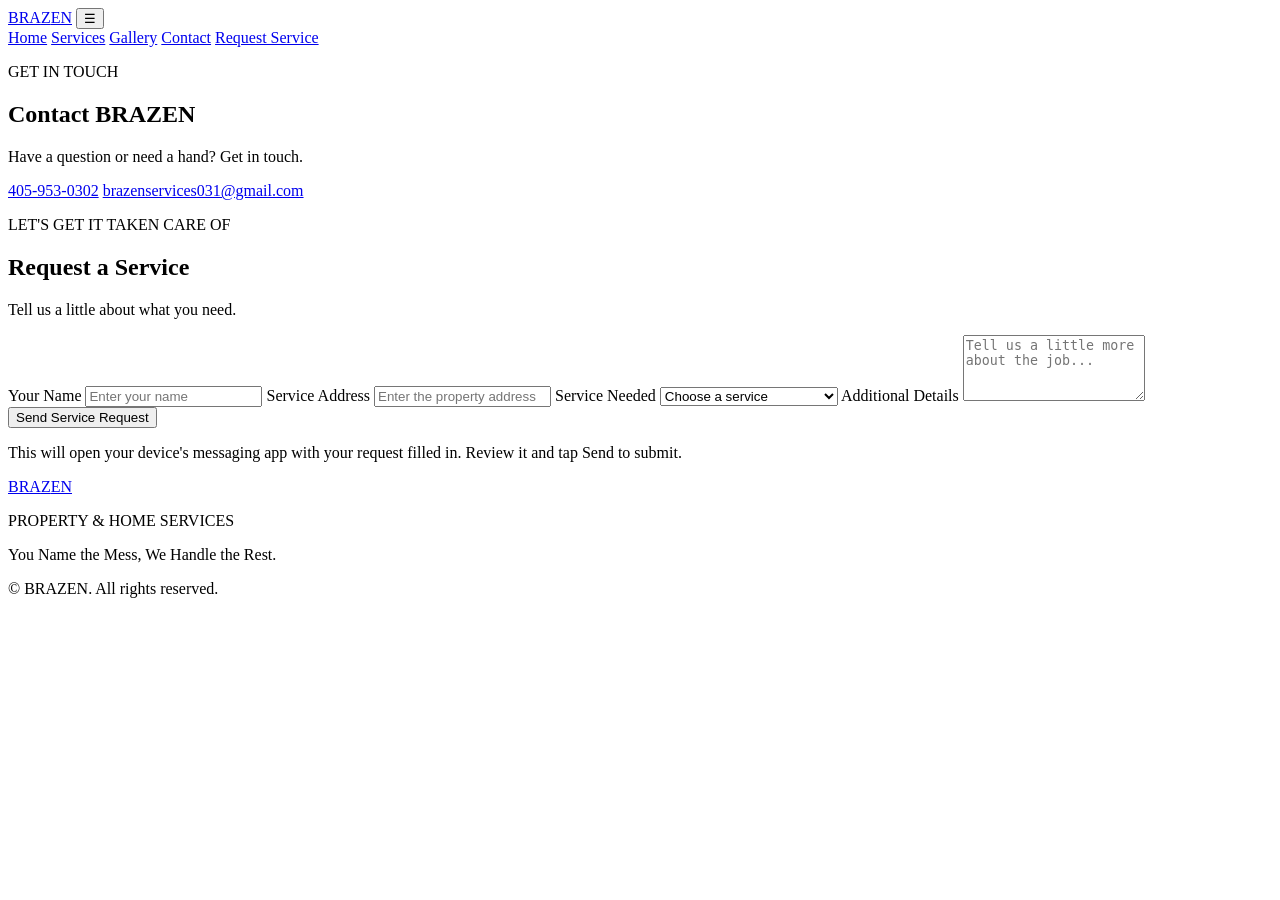
==== contact.html @ e841eecb "Create contact.html" ====
<!DOCTYPE html>
<html lang="en">
<head>
  <meta charset="UTF-8">
  <meta name="viewport" content="width=device-width, initial-scale=1.0">
  <meta name="description" content="Contact BRAZEN Property & Home Services or request a service.">
  <title>Contact | BRAZEN</title>
  <link rel="stylesheet" href="style.css">
  <script src="script.js" defer></script>
</head>
<body>
  <header class="site-header">
    <a class="wordmark" href="index.html" aria-label="BRAZEN home">BRA<span>Z</span>EN</a>
    <button class="menu-toggle" aria-label="Open navigation" aria-expanded="false">☰</button>
    <nav class="main-nav" aria-label="Main navigation">
      <a href="index.html">Home</a>
      <a href="services.html">Services</a>
      <a href="gallery.html">Gallery</a>
      <a class="active" href="contact.html">Contact</a>
      <a class="nav-cta" href="#request">Request Service</a>
    </nav>
  </header>

  <main class="page-main contact-main">
    <section class="page-intro">
      <p class="eyebrow">GET IN TOUCH</p>
      <h1>Contact BRAZEN</h1>
      <span class="section-rule"></span>
      <p>Have a question or need a hand? Get in touch.</p>
    </section>

    <section class="contact-details">
      <a href="tel:4059530302">405-953-0302</a>
      <a href="mailto:brazenservices031@gmail.com">brazenservices031@gmail.com</a>
    </section>

    <section class="request-section" id="request">
      <div class="request-heading">
        <p class="eyebrow">LET'S GET IT TAKEN CARE OF</p>
        <h2>Request a Service</h2>
        <p>Tell us a little about what you need.</p>
      </div>

      <form class="request-form" id="service-form">
        <label for="customer-name">Your Name</label>
        <input id="customer-name" name="name" type="text" placeholder="Enter your name" required>

        <label for="customer-address">Service Address</label>
        <input id="customer-address" name="address" type="text" placeholder="Enter the property address" required>

        <label for="service-needed">Service Needed</label>
        <select id="service-needed" name="service" required>
          <option value="">Choose a service</option>
          <optgroup label="Summer Services">
            <option>Lawn Care</option>
            <option>Pressure Washing</option>
          </optgroup>
          <optgroup label="All Year Round">
            <option>Leaf Cleanup</option>
            <option>Flower Bed Weeding</option>
            <option>Car Washing</option>
            <option>Dumpster Washing</option>
            <option>House-Number Refresh</option>
            <option>Pet Waste Cleanup</option>
            <option>Window Washing</option>
            <option>Other</option>
          </optgroup>
        </select>

        <label for="job-details">Additional Details</label>
        <textarea id="job-details" name="details" rows="4" placeholder="Tell us a little more about the job..."></textarea>

        <button class="button button-gold form-submit" type="submit">Send Service Request</button>
        <p class="form-note">This will open your device's messaging app with your request filled in. Review it and tap Send to submit.</p>
      </form>
    </section>
  </main>

  <footer class="site-footer">
    <a class="wordmark footer-mark" href="index.html">BRA<span>Z</span>EN</a>
    <p>PROPERTY &amp; HOME SERVICES</p>
    <p class="footer-slogan">You Name the Mess, We Handle the Rest.</p>
    <p>© <span data-year></span> BRAZEN. All rights reserved.</p>
  </footer>
</body>
</html>
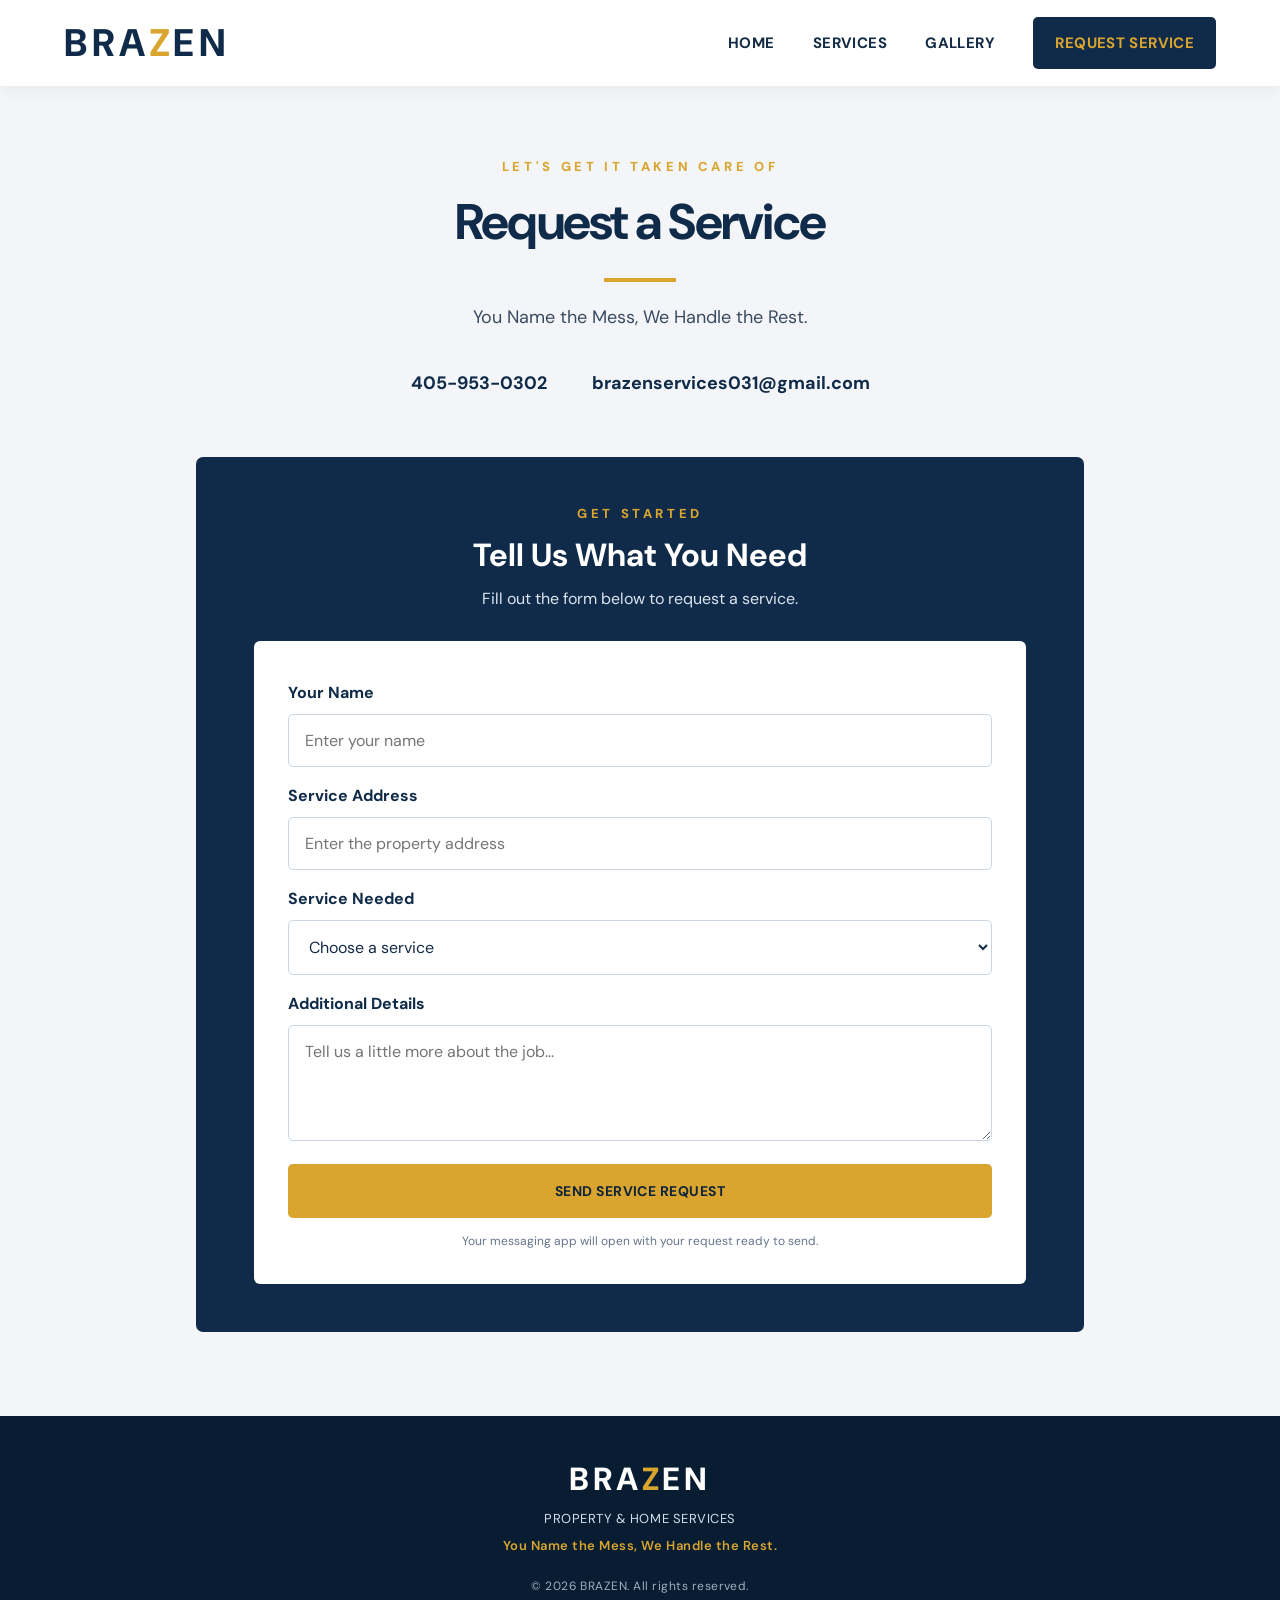
==== commit 21d46d03: "Update contact.html" ====
--- a/contact.html
+++ b/contact.html
@@ -3,84 +3,118 @@
 <head>
   <meta charset="UTF-8">
   <meta name="viewport" content="width=device-width, initial-scale=1.0">
-  <meta name="description" content="Contact BRAZEN Property & Home Services or request a service.">
-  <title>Contact | BRAZEN</title>
+  <title>Request Service | BRAZEN</title>
   <link rel="stylesheet" href="style.css">
   <script src="script.js" defer></script>
 </head>
 <body>
-  <header class="site-header">
-    <a class="wordmark" href="index.html" aria-label="BRAZEN home">BRA<span>Z</span>EN</a>
-    <button class="menu-toggle" aria-label="Open navigation" aria-expanded="false">☰</button>
-    <nav class="main-nav" aria-label="Main navigation">
-      <a href="index.html">Home</a>
-      <a href="services.html">Services</a>
-      <a href="gallery.html">Gallery</a>
-      <a class="active" href="contact.html">Contact</a>
-      <a class="nav-cta" href="#request">Request Service</a>
-    </nav>
-  </header>
 
-  <main class="page-main contact-main">
-    <section class="page-intro">
-      <p class="eyebrow">GET IN TOUCH</p>
-      <h1>Contact BRAZEN</h1>
-      <span class="section-rule"></span>
-      <p>Have a question or need a hand? Get in touch.</p>
-    </section>
+<header class="site-header">
+  <a class="wordmark" href="index.html">BRA<span>Z</span>EN</a>
 
-    <section class="contact-details">
-      <a href="tel:4059530302">405-953-0302</a>
-      <a href="mailto:brazenservices031@gmail.com">brazenservices031@gmail.com</a>
-    </section>
+  <button class="menu-toggle" aria-label="Open navigation" aria-expanded="false">☰</button>
 
-    <section class="request-section" id="request">
-      <div class="request-heading">
-        <p class="eyebrow">LET'S GET IT TAKEN CARE OF</p>
-        <h2>Request a Service</h2>
-        <p>Tell us a little about what you need.</p>
-      </div>
+  <nav class="main-nav">
+    <a href="index.html">Home</a>
+    <a href="services.html">Services</a>
+    <a href="gallery.html">Gallery</a>
+    <a class="nav-cta active" href="contact.html">Request Service</a>
+  </nav>
+</header>
 
-      <form class="request-form" id="service-form">
-        <label for="customer-name">Your Name</label>
-        <input id="customer-name" name="name" type="text" placeholder="Enter your name" required>
+<main class="page-main contact-main">
 
-        <label for="customer-address">Service Address</label>
-        <input id="customer-address" name="address" type="text" placeholder="Enter the property address" required>
+  <section class="page-intro">
+    <p class="eyebrow">LET'S GET IT TAKEN CARE OF</p>
+    <h1>Request a Service</h1>
+    <span class="section-rule"></span>
+    <p>You Name the Mess, We Handle the Rest.</p>
+  </section>
 
-        <label for="service-needed">Service Needed</label>
-        <select id="service-needed" name="service" required>
-          <option value="">Choose a service</option>
-          <optgroup label="Summer Services">
-            <option>Lawn Care</option>
-            <option>Pressure Washing</option>
-          </optgroup>
-          <optgroup label="All Year Round">
-            <option>Leaf Cleanup</option>
-            <option>Flower Bed Weeding</option>
-            <option>Car Washing</option>
-            <option>Dumpster Washing</option>
-            <option>House-Number Refresh</option>
-            <option>Pet Waste Cleanup</option>
-            <option>Window Washing</option>
-            <option>Other</option>
-          </optgroup>
-        </select>
+  <section class="contact-details">
+    <a href="tel:4059530302">405-953-0302</a>
+    <a href="mailto:brazenservices031@gmail.com">
+      brazenservices031@gmail.com
+    </a>
+  </section>
 
-        <label for="job-details">Additional Details</label>
-        <textarea id="job-details" name="details" rows="4" placeholder="Tell us a little more about the job..."></textarea>
+  <section class="request-section" id="request">
 
-        <button class="button button-gold form-submit" type="submit">Send Service Request</button>
-        <p class="form-note">This will open your device's messaging app with your request filled in. Review it and tap Send to submit.</p>
-      </form>
-    </section>
-  </main>
+    <div class="request-heading">
+      <p class="eyebrow">GET STARTED</p>
+      <h2>Tell Us What You Need</h2>
+      <p>Fill out the form below to request a service.</p>
+    </div>
 
-  <footer class="site-footer">
-    <a class="wordmark footer-mark" href="index.html">BRA<span>Z</span>EN</a>
-    <p>PROPERTY &amp; HOME SERVICES</p>
-    <p class="footer-slogan">You Name the Mess, We Handle the Rest.</p>
-    <p>© <span data-year></span> BRAZEN. All rights reserved.</p>
-  </footer>
+    <form class="request-form" id="service-form">
+
+      <label for="customer-name">Your Name</label>
+      <input
+        id="customer-name"
+        name="name"
+        type="text"
+        placeholder="Enter your name"
+        required
+      >
+
+      <label for="customer-address">Service Address</label>
+      <input
+        id="customer-address"
+        name="address"
+        type="text"
+        placeholder="Enter the property address"
+        required
+      >
+
+      <label for="service-needed">Service Needed</label>
+      <select id="service-needed" name="service" required>
+        <option value="">Choose a service</option>
+
+        <optgroup label="Summer Services">
+          <option>Lawn Care</option>
+          <option>Pressure Washing</option>
+        </optgroup>
+
+        <optgroup label="All Year Round">
+          <option>Leaf Cleanup</option>
+          <option>Flower Bed Weeding</option>
+          <option>Car Washing</option>
+          <option>Dumpster Washing</option>
+          <option>House-Number Refresh</option>
+          <option>Pet Waste Cleanup</option>
+          <option>Window Washing</option>
+          <option>Other</option>
+        </optgroup>
+      </select>
+
+      <label for="job-details">Additional Details</label>
+      <textarea
+        id="job-details"
+        name="details"
+        rows="4"
+        placeholder="Tell us a little more about the job..."
+      ></textarea>
+
+      <button class="button button-gold form-submit" type="submit">
+        Send Service Request
+      </button>
+
+      <p class="form-note">
+        Your messaging app will open with your request ready to send.
+      </p>
+
+    </form>
+
+  </section>
+
+</main>
+
+<footer class="site-footer">
+  <a class="wordmark footer-mark" href="index.html">BRA<span>Z</span>EN</a>
+  <p>PROPERTY &amp; HOME SERVICES</p>
+  <p class="footer-slogan">You Name the Mess, We Handle the Rest.</p>
+  <p>© <span data-year></span> BRAZEN. All rights reserved.</p>
+</footer>
+
 </body>
 </html>
--- a/style.css
+++ b/style.css
@@ -0,0 +1,717 @@
+@import url('https://fonts.googleapis.com/css2?family=DM+Sans:wght@400;500;600;700;800&display=swap');
+
+:root {
+  --navy: #102b49;
+  --deep: #081d32;
+  --gold: #d9a52e;
+  --ink: #142b45;
+  --muted: #64748b;
+  --paper: #f3f5f8;
+  --white: #fff;
+  --line: #dce2e9;
+  --shadow: 0 14px 38px rgba(9,29,50,.08);
+}
+
+* {
+  box-sizing: border-box;
+}
+
+html {
+  scroll-behavior: smooth;
+}
+
+body {
+  margin: 0;
+  background: var(--paper);
+  color: var(--ink);
+  font-family: 'DM Sans', Arial, sans-serif;
+  -webkit-font-smoothing: antialiased;
+}
+
+a {
+  color: inherit;
+  text-decoration: none;
+}
+
+.site-header {
+  height: 86px;
+  padding: 0 clamp(22px,5vw,72px);
+  display: flex;
+  align-items: center;
+  justify-content: space-between;
+  gap: 30px;
+  background: var(--white);
+  position: relative;
+  z-index: 5;
+  box-shadow: 0 3px 16px rgba(8,29,50,.06);
+}
+
+.wordmark {
+  font-size: clamp(27px,3vw,39px);
+  font-weight: 800;
+  letter-spacing: .12em;
+  color: var(--navy);
+  white-space: nowrap;
+}
+
+.wordmark span {
+  color: var(--gold);
+}
+
+.main-nav {
+  display: flex;
+  align-items: center;
+  gap: clamp(18px,3vw,42px);
+  font-size: 15px;
+  font-weight: 700;
+  text-transform: uppercase;
+  letter-spacing: .025em;
+}
+
+.main-nav > a:not(.nav-cta) {
+  padding: 12px 0;
+  transition: color .2s;
+}
+
+.main-nav > a:not(.nav-cta):hover,
+.main-nav > a.active {
+  color: var(--gold);
+}
+
+.nav-cta {
+  padding: 16px 22px;
+  background: var(--navy);
+  color: white;
+  border-radius: 5px;
+  transition: background .2s;
+}
+
+.nav-cta:hover {
+  background: var(--deep);
+}
+
+.menu-toggle {
+  display: none;
+  border: 0;
+  background: none;
+  color: var(--navy);
+  font-size: 28px;
+  cursor: pointer;
+}
+
+/* HOME PAGE */
+
+.home-page {
+  height: 100vh;
+  min-height: 620px;
+  overflow: hidden;
+  background: var(--deep);
+}
+
+.home-hero {
+  height: calc(100vh - 86px);
+  min-height: 534px;
+  position: relative;
+  overflow: hidden;
+  display: flex;
+  align-items: center;
+  padding: clamp(35px,8vw,120px);
+  background: linear-gradient(135deg,#102b49 0%,#0b223a 65%,#081d32 100%);
+  color: white;
+}
+
+.hero-content {
+  position: relative;
+  z-index: 2;
+  max-width: 900px;
+}
+
+.eyebrow {
+  margin: 0 0 22px;
+  color: var(--gold);
+  font-size: 13px;
+  font-weight: 800;
+  letter-spacing: .28em;
+  text-transform: uppercase;
+}
+
+.hero-content h1 {
+  margin: 0;
+  font-size: clamp(43px,6.4vw,82px);
+  line-height: 1.06;
+  letter-spacing: -.045em;
+  font-weight: 800;
+}
+
+.hero-content h1 span {
+  color: var(--gold);
+}
+
+.hero-copy {
+  margin: 26px 0 34px;
+  color: #dce5ef;
+  font-size: clamp(17px,2vw,21px);
+  line-height: 1.6;
+}
+
+.hero-actions {
+  display: flex;
+  flex-wrap: wrap;
+  gap: 16px;
+}
+
+.button {
+  min-height: 54px;
+  padding: 0 27px;
+  display: inline-flex;
+  align-items: center;
+  justify-content: center;
+  border: 2px solid transparent;
+  border-radius: 5px;
+  font: 700 14px 'DM Sans',Arial,sans-serif;
+  text-transform: uppercase;
+  letter-spacing: .035em;
+  cursor: pointer;
+  transition: transform .2s,background .2s;
+}
+
+.button:hover {
+  transform: translateY(-2px);
+}
+
+.button-gold {
+  background: var(--gold);
+  color: #10243a;
+}
+
+.button-gold:hover {
+  background: #e5b541;
+}
+
+.button-outline {
+  border-color: #fff;
+  color: white;
+  background: transparent;
+}
+
+.button-outline:hover {
+  background: rgba(255,255,255,.1);
+}
+
+/* ABSTRACT GOLD HERO DESIGN */
+
+.hero-decoration {
+  position: absolute;
+  inset: 0;
+  pointer-events: none;
+  overflow: hidden;
+}
+
+.hero-decoration:before {
+  content: "";
+  position: absolute;
+  width: min(54vw,690px);
+  height: min(54vw,690px);
+  right: -10vw;
+  top: -20%;
+  border: 1px solid rgba(217,165,46,.3);
+  transform: rotate(45deg);
+}
+
+.hero-decoration:after {
+  content: "";
+  position: absolute;
+  width: min(37vw,470px);
+  height: min(37vw,470px);
+  right: 2vw;
+  top: 12%;
+  border: 1px solid rgba(255,255,255,.12);
+  transform: rotate(45deg);
+}
+
+.hero-decoration span {
+  position: absolute;
+  display: block;
+  background: var(--gold);
+  opacity: .9;
+}
+
+.hero-decoration span:nth-child(1) {
+  width: 8px;
+  height: 190px;
+  right: 18%;
+  top: 10%;
+  transform: rotate(45deg);
+}
+
+.hero-decoration span:nth-child(2) {
+  width: 8px;
+  height: 100px;
+  right: 11%;
+  bottom: 15%;
+  transform: rotate(45deg);
+  opacity: .35;
+}
+
+.hero-decoration span:nth-child(3) {
+  width: 90px;
+  height: 8px;
+  right: 27%;
+  bottom: 24%;
+  opacity: .65;
+}
+
+.hero-bottom {
+  position: absolute;
+  left: clamp(35px,8vw,120px);
+  bottom: 34px;
+  display: flex;
+  align-items: center;
+  gap: 14px;
+  color: #aebdcd;
+  font-size: 10px;
+  font-weight: 700;
+  letter-spacing: .2em;
+}
+
+.gold-line {
+  display: inline-block;
+  width: 42px;
+  height: 3px;
+  background: var(--gold);
+}
+
+/* OTHER PAGES */
+
+.page-main {
+  max-width: 1240px;
+  margin: 0 auto;
+  padding: 72px clamp(22px,5vw,56px) 84px;
+}
+
+.page-intro {
+  text-align: center;
+  margin: 0 auto 52px;
+}
+
+.page-intro .eyebrow {
+  margin-bottom: 14px;
+}
+
+.page-intro h1 {
+  font-size: clamp(36px,4vw,50px);
+  letter-spacing: -.035em;
+  margin: 0;
+  color: var(--navy);
+}
+
+.page-intro > p:last-child {
+  font-size: 18px;
+  color: #394b60;
+  margin: 20px 0 0;
+}
+
+.section-rule {
+  display: block;
+  width: 72px;
+  height: 4px;
+  background: var(--gold);
+  margin: 23px auto;
+}
+
+/* SERVICES */
+
+.service-grid {
+  display: grid;
+  grid-template-columns: 1fr 1fr;
+  gap: 28px;
+}
+
+.service-panel {
+  background: white;
+  padding: 36px 40px;
+  border-top: 5px solid var(--gold);
+  box-shadow: var(--shadow);
+}
+
+.panel-kicker {
+  font-size: 11px;
+  font-weight: 800;
+  letter-spacing: .2em;
+  color: var(--gold);
+  margin: 0 0 12px;
+}
+
+.service-panel h2 {
+  font-size: 29px;
+  margin: 0 0 24px;
+  color: var(--navy);
+}
+
+.service-list {
+  list-style: none;
+  padding: 0;
+  margin: 0;
+}
+
+.service-list li {
+  padding: 14px 0;
+  border-bottom: 1px solid #e8edf2;
+  font-size: 17px;
+  position: relative;
+  padding-left: 22px;
+}
+
+.service-list li:before {
+  content: "";
+  position: absolute;
+  left: 0;
+  top: 23px;
+  width: 8px;
+  height: 8px;
+  background: var(--gold);
+  transform: rotate(45deg);
+}
+
+.service-list small {
+  display: block;
+  color: var(--muted);
+  font-size: 13px;
+  margin-top: 6px;
+}
+
+.service-note {
+  font-size: 13px;
+  color: var(--muted);
+  font-style: italic;
+  margin: 22px 0 0;
+}
+
+.page-callout {
+  margin-top: 34px;
+  padding: 28px 34px;
+  background: var(--navy);
+  color: white;
+  display: flex;
+  align-items: center;
+  justify-content: space-between;
+  gap: 25px;
+}
+
+.page-callout .eyebrow {
+  margin-bottom: 8px;
+}
+
+.page-callout h2 {
+  margin: 0;
+  font-size: 22px;
+}
+
+/* GALLERY */
+
+.gallery-grid {
+  display: grid;
+  grid-template-columns: repeat(3,1fr);
+  gap: 22px;
+}
+
+.gallery-placeholder {
+  aspect-ratio: 1.25;
+  background: linear-gradient(145deg,#e8edf2,#dce3eb);
+  border: 1px solid #d4dde6;
+  display: flex;
+  align-items: center;
+  justify-content: center;
+  color: #687b90;
+  font-size: 13px;
+  font-weight: 700;
+  letter-spacing: .14em;
+}
+
+.gallery-hint {
+  text-align: center;
+  color: var(--muted);
+  font-size: 13px;
+  margin: 25px 0 0;
+}
+
+/* CONTACT */
+
+.contact-main {
+  max-width: 1000px;
+}
+
+.contact-details {
+  display: flex;
+  justify-content: center;
+  gap: 45px;
+  flex-wrap: wrap;
+  margin: -10px 0 62px;
+  font-weight: 700;
+  font-size: 18px;
+  color: var(--navy);
+}
+
+.contact-details a:hover {
+  color: #b98516;
+}
+
+.request-section {
+  scroll-margin-top: 25px;
+  background: var(--navy);
+  padding: 48px clamp(20px,5vw,58px);
+  border-radius: 7px;
+}
+
+.request-heading {
+  text-align: center;
+  color: white;
+  margin-bottom: 32px;
+}
+
+.request-heading .eyebrow {
+  margin-bottom: 12px;
+}
+
+.request-heading h2 {
+  font-size: 32px;
+  margin: 0;
+}
+
+.request-heading > p:last-child {
+  color: #dce5ef;
+  margin: 12px 0 0;
+}
+
+.request-form {
+  background: white;
+  padding: 34px;
+  border-radius: 6px;
+  display: grid;
+  gap: 11px;
+}
+
+.request-form label {
+  font-weight: 700;
+  color: var(--navy);
+  margin-top: 7px;
+}
+
+.request-form input,
+.request-form select,
+.request-form textarea {
+  width: 100%;
+  padding: 15px 16px;
+  border: 1px solid #cbd5e1;
+  border-radius: 5px;
+  font: 16px 'DM Sans',Arial,sans-serif;
+  color: var(--ink);
+  background: white;
+}
+
+.request-form textarea {
+  resize: vertical;
+}
+
+.request-form input:focus,
+.request-form select:focus,
+.request-form textarea:focus {
+  outline: 2px solid rgba(217,165,46,.45);
+  border-color: var(--gold);
+}
+
+.form-submit {
+  width: 100%;
+  margin-top: 12px;
+}
+
+.form-note {
+  font-size: 12px;
+  color: var(--muted);
+  text-align: center;
+  margin: 3px 0 0;
+  line-height: 1.5;
+}
+
+/* FOOTER */
+
+.site-footer {
+  background: var(--deep);
+  color: #d5dfeb;
+  text-align: center;
+  padding: 42px 20px 32px;
+}
+
+.footer-mark {
+  color: white;
+  font-size: 32px;
+}
+
+.site-footer p {
+  margin: 10px 0;
+  font-size: 13px;
+  letter-spacing: .04em;
+}
+
+.site-footer .footer-slogan {
+  color: var(--gold);
+  font-weight: 600;
+}
+
+.site-footer p:last-child {
+  margin-top: 24px;
+  color: #9eafc1;
+  font-size: 12px;
+}
+
+/* MOBILE */
+
+@media(max-width:850px) {
+  .site-header {
+    height: 74px;
+    padding: 0 22px;
+  }
+
+  .menu-toggle {
+    display: block;
+  }
+
+  .main-nav {
+    display: none;
+    position: absolute;
+    top: 74px;
+    left: 0;
+    right: 0;
+    background: white;
+    padding: 18px 22px 24px;
+    box-shadow: 0 12px 18px rgba(8,29,50,.1);
+    align-items: stretch;
+    gap: 5px;
+    flex-direction: column;
+  }
+
+  .main-nav.open {
+    display: flex;
+  }
+
+  .main-nav > a:not(.nav-cta) {
+    padding: 13px 0;
+  }
+
+  .nav-cta {
+    text-align: center;
+    margin-top: 8px;
+  }
+
+  .home-page {
+    height: auto;
+    min-height: 100vh;
+    overflow: auto;
+  }
+
+  .home-hero {
+    height: calc(100vh - 74px);
+    min-height: 580px;
+    padding: 50px 28px 90px;
+  }
+
+  .hero-content h1 {
+    font-size: clamp(42px,9vw,66px);
+  }
+
+  .hero-decoration:before {
+    right: -38%;
+    top: 2%;
+  }
+
+  .hero-decoration:after {
+    right: -20%;
+    top: 25%;
+  }
+
+  .hero-decoration span:nth-child(1) {
+    right: 12%;
+    top: 18%;
+  }
+
+  .hero-bottom {
+    left: 28px;
+    bottom: 25px;
+  }
+
+  .page-main {
+    padding-top: 55px;
+  }
+
+  .service-grid {
+    grid-template-columns: 1fr;
+  }
+
+  .gallery-grid {
+    grid-template-columns: repeat(2,1fr);
+  }
+
+  .page-callout {
+    align-items: flex-start;
+    flex-direction: column;
+  }
+
+  .contact-details {
+    gap: 18px;
+    flex-direction: column;
+    align-items: center;
+  }
+}
+
+@media(max-width:480px) {
+  .hero-content h1 {
+    font-size: 42px;
+  }
+
+  .hero-copy {
+    font-size: 16px;
+  }
+
+  .hero-actions {
+    flex-direction: column;
+    align-items: stretch;
+    max-width: 290px;
+  }
+
+  .button {
+    width: 100%;
+  }
+
+  .eyebrow {
+    font-size: 11px;
+  }
+
+  .page-main {
+    padding-left: 17px;
+    padding-right: 17px;
+  }
+
+  .service-panel {
+    padding: 28px 23px;
+  }
+
+  .gallery-grid {
+    gap: 12px;
+  }
+
+  .gallery-placeholder {
+    font-size: 10px;
+  }
+
+  .request-section {
+    padding: 30px 14px;
+  }
+
+  .request-form {
+    padding: 22px 17px;
+  }
+
+  .contact-details {
+    font-size: 16px;
+  }
+}
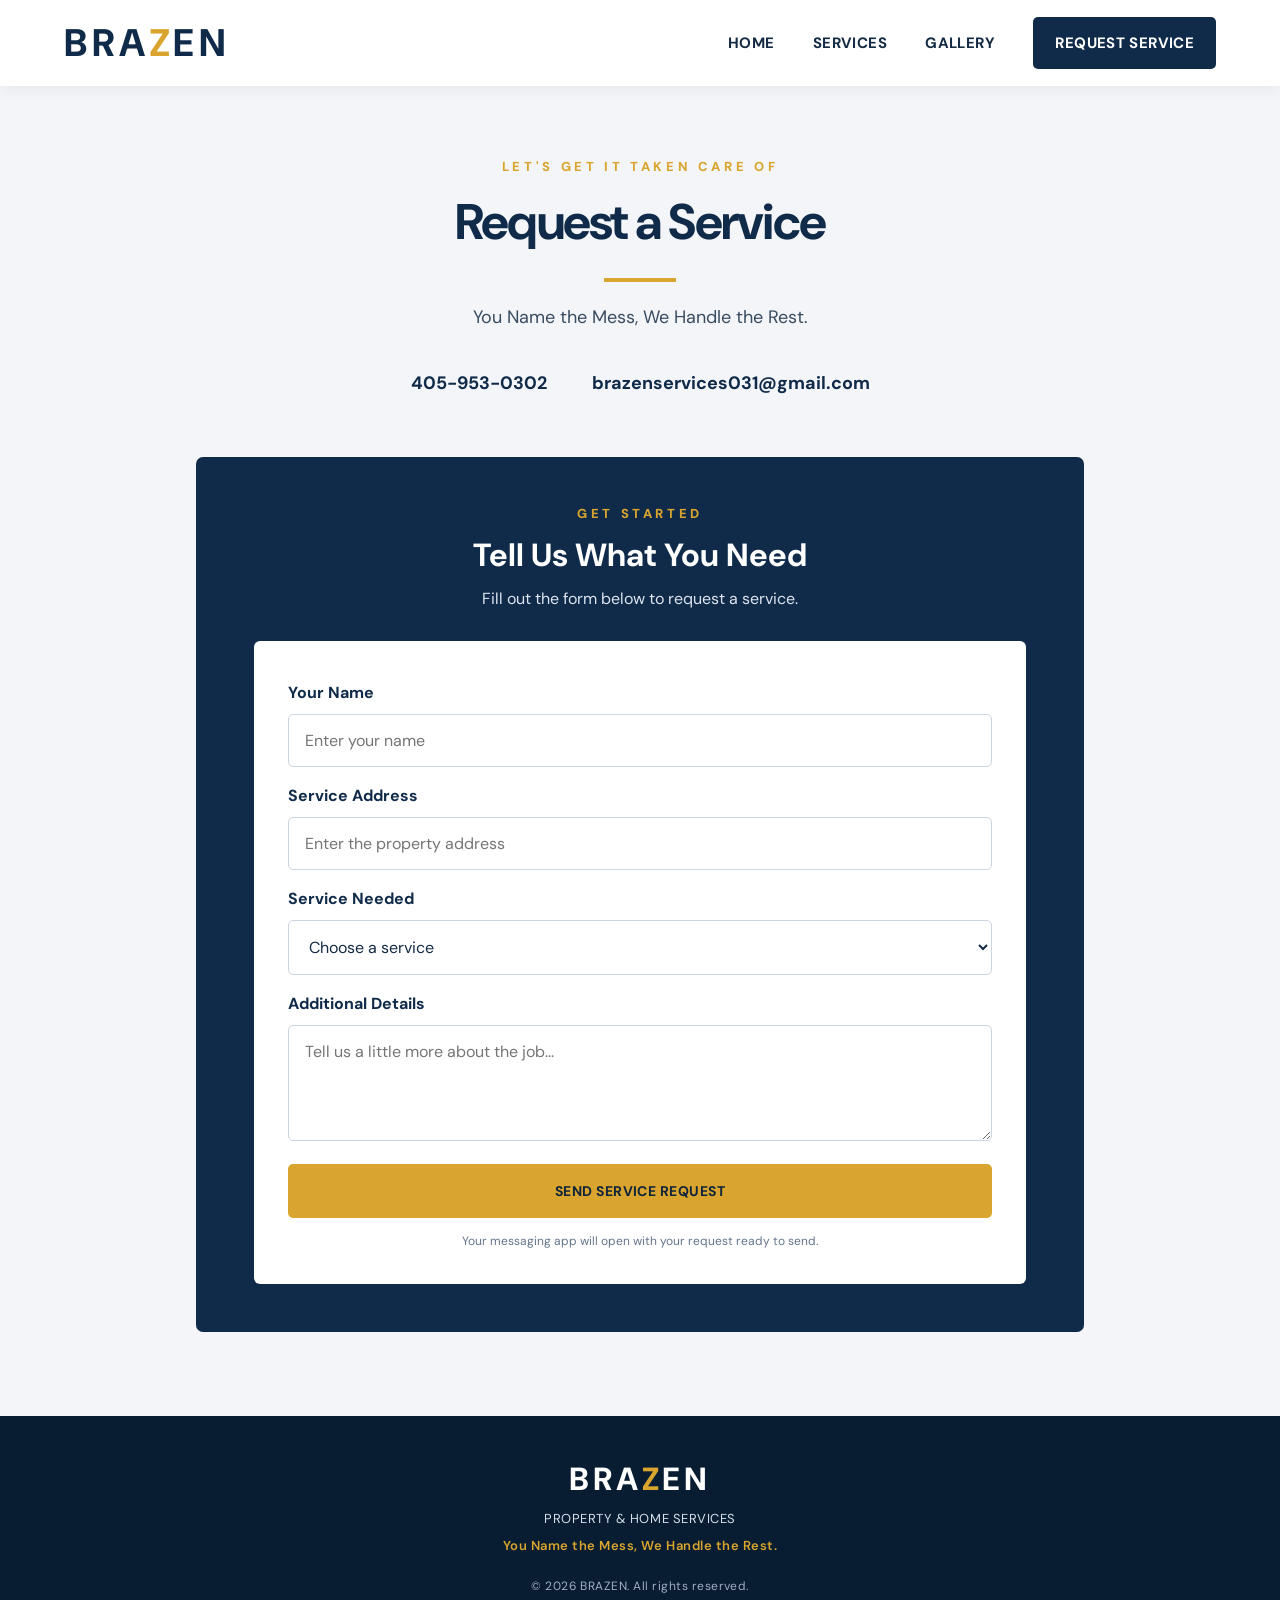
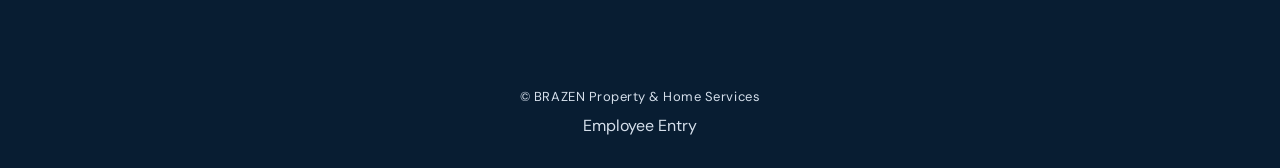
==== commit 9cff4c4c: "Update contact.html" ====
--- a/contact.html
+++ b/contact.html
@@ -115,6 +115,9 @@
   <p class="footer-slogan">You Name the Mess, We Handle the Rest.</p>
   <p>© <span data-year></span> BRAZEN. All rights reserved.</p>
 </footer>
-
+<footer class="site-footer">
+  <p>© BRAZEN Property & Home Services</p>
+  <a href="employee.html">Employee Entry</a>
+</footer>
 </body>
 </html>
--- a/style.css
+++ b/style.css
@@ -7,7 +7,7 @@
   --ink: #142b45;
   --muted: #64748b;
   --paper: #f3f5f8;
-  --white: #fff;
+  --white: #ffffff;
   --line: #dce2e9;
   --shadow: 0 14px 38px rgba(9,29,50,.08);
 }
@@ -74,7 +74,7 @@
 }
 
 .main-nav > a:not(.nav-cta):hover,
-.main-nav > a.active {
+.main-nav > a.active:not(.nav-cta) {
   color: var(--gold);
 }
 
@@ -148,17 +148,221 @@
 }
 
 .hero-copy {
-  margin: 26px 0 34px;
+  margin: 26px 0 0;
   color: #dce5ef;
   font-size: clamp(17px,2vw,21px);
   line-height: 1.6;
 }
 
-.hero-actions {
+/* HERO DESIGN */
+
+.hero-decoration {
+  position: absolute;
+  inset: 0;
+  pointer-events: none;
+  overflow: hidden;
+}
+
+.hero-decoration:before {
+  content: "";
+  position: absolute;
+  width: min(54vw,690px);
+  height: min(54vw,690px);
+  right: -10vw;
+  top: -20%;
+  border: 1px solid rgba(217,165,46,.3);
+  transform: rotate(45deg);
+}
+
+.hero-decoration:after {
+  content: "";
+  position: absolute;
+  width: min(37vw,470px);
+  height: min(37vw,470px);
+  right: 2vw;
+  top: 12%;
+  border: 1px solid rgba(255,255,255,.12);
+  transform: rotate(45deg);
+}
+
+.hero-decoration span {
+  position: absolute;
+  display: block;
+  background: var(--gold);
+  opacity: .9;
+}
+
+.hero-decoration span:nth-child(1) {
+  width: 8px;
+  height: 190px;
+  right: 18%;
+  top: 10%;
+  transform: rotate(45deg);
+}
+
+.hero-decoration span:nth-child(2) {
+  width: 8px;
+  height: 100px;
+  right: 11%;
+  bottom: 15%;
+  transform: rotate(45deg);
+  opacity: .35;
+}
+
+.hero-decoration span:nth-child(3) {
+  width: 90px;
+  height: 8px;
+  right: 27%;
+  bottom: 24%;
+  opacity: .65;
+}
+
+.hero-bottom {
+  position: absolute;
+  left: clamp(35px,8vw,120px);
+  bottom: 34px;
   display: flex;
-  flex-wrap: wrap;
-  gap: 16px;
-}
+  align-items: center;
+  gap: 14px;
+  color: #aebdcd;
+  font-size: 10px;
+  font-weight: 700;
+  letter-spacing: .2em;
+}
+
+.gold-line {
+  display: inline-block;
+  width: 42px;
+  height: 3px;
+  background: var(--gold);
+}
+
+/* OTHER PAGES */
+
+.page-main {
+  max-width: 1240px;
+  margin: 0 auto;
+  padding: 72px clamp(22px,5vw,56px) 84px;
+}
+
+.page-intro {
+  text-align: center;
+  margin: 0 auto 52px;
+}
+
+.page-intro .eyebrow {
+  margin-bottom: 14px;
+}
+
+.page-intro h1 {
+  font-size: clamp(36px,4vw,50px);
+  letter-spacing: -.035em;
+  margin: 0;
+  color: var(--navy);
+}
+
+.page-intro > p:last-child {
+  font-size: 18px;
+  color: #394b60;
+  margin: 20px 0 0;
+}
+
+.section-rule {
+  display: block;
+  width: 72px;
+  height: 4px;
+  background: var(--gold);
+  margin: 23px auto;
+}
+
+/* SERVICES */
+
+.service-grid {
+  display: grid;
+  grid-template-columns: 1fr 1fr;
+  gap: 28px;
+}
+
+.service-panel {
+  background: white;
+  padding: 36px 40px;
+  border-top: 5px solid var(--gold);
+  box-shadow: var(--shadow);
+}
+
+.panel-kicker {
+  font-size: 11px;
+  font-weight: 800;
+  letter-spacing: .2em;
+  color: var(--gold);
+  margin: 0 0 12px;
+}
+
+.service-panel h2 {
+  font-size: 29px;
+  margin: 0 0 24px;
+  color: var(--navy);
+}
+
+.service-list {
+  list-style: none;
+  padding: 0;
+  margin: 0;
+}
+
+.service-list li {
+  padding: 14px 0 14px 22px;
+  border-bottom: 1px solid #e8edf2;
+  font-size: 17px;
+  position: relative;
+}
+
+.service-list li:before {
+  content: "";
+  position: absolute;
+  left: 0;
+  top: 23px;
+  width: 8px;
+  height: 8px;
+  background: var(--gold);
+  transform: rotate(45deg);
+}
+
+.service-list small {
+  display: block;
+  color: var(--muted);
+  font-size: 13px;
+  margin-top: 6px;
+}
+
+.service-note {
+  font-size: 13px;
+  color: var(--muted);
+  font-style: italic;
+  margin: 22px 0 0;
+}
+
+.page-callout {
+  margin-top: 34px;
+  padding: 28px 34px;
+  background: var(--navy);
+  color: white;
+  display: flex;
+  align-items: center;
+  justify-content: space-between;
+  gap: 25px;
+}
+
+.page-callout .eyebrow {
+  margin-bottom: 8px;
+}
+
+.page-callout h2 {
+  margin: 0;
+  font-size: 22px;
+}
+
+/* BUTTONS */
 
 .button {
   min-height: 54px;
@@ -188,225 +392,6 @@
   background: #e5b541;
 }
 
-.button-outline {
-  border-color: #fff;
-  color: white;
-  background: transparent;
-}
-
-.button-outline:hover {
-  background: rgba(255,255,255,.1);
-}
-
-/* ABSTRACT GOLD HERO DESIGN */
-
-.hero-decoration {
-  position: absolute;
-  inset: 0;
-  pointer-events: none;
-  overflow: hidden;
-}
-
-.hero-decoration:before {
-  content: "";
-  position: absolute;
-  width: min(54vw,690px);
-  height: min(54vw,690px);
-  right: -10vw;
-  top: -20%;
-  border: 1px solid rgba(217,165,46,.3);
-  transform: rotate(45deg);
-}
-
-.hero-decoration:after {
-  content: "";
-  position: absolute;
-  width: min(37vw,470px);
-  height: min(37vw,470px);
-  right: 2vw;
-  top: 12%;
-  border: 1px solid rgba(255,255,255,.12);
-  transform: rotate(45deg);
-}
-
-.hero-decoration span {
-  position: absolute;
-  display: block;
-  background: var(--gold);
-  opacity: .9;
-}
-
-.hero-decoration span:nth-child(1) {
-  width: 8px;
-  height: 190px;
-  right: 18%;
-  top: 10%;
-  transform: rotate(45deg);
-}
-
-.hero-decoration span:nth-child(2) {
-  width: 8px;
-  height: 100px;
-  right: 11%;
-  bottom: 15%;
-  transform: rotate(45deg);
-  opacity: .35;
-}
-
-.hero-decoration span:nth-child(3) {
-  width: 90px;
-  height: 8px;
-  right: 27%;
-  bottom: 24%;
-  opacity: .65;
-}
-
-.hero-bottom {
-  position: absolute;
-  left: clamp(35px,8vw,120px);
-  bottom: 34px;
-  display: flex;
-  align-items: center;
-  gap: 14px;
-  color: #aebdcd;
-  font-size: 10px;
-  font-weight: 700;
-  letter-spacing: .2em;
-}
-
-.gold-line {
-  display: inline-block;
-  width: 42px;
-  height: 3px;
-  background: var(--gold);
-}
-
-/* OTHER PAGES */
-
-.page-main {
-  max-width: 1240px;
-  margin: 0 auto;
-  padding: 72px clamp(22px,5vw,56px) 84px;
-}
-
-.page-intro {
-  text-align: center;
-  margin: 0 auto 52px;
-}
-
-.page-intro .eyebrow {
-  margin-bottom: 14px;
-}
-
-.page-intro h1 {
-  font-size: clamp(36px,4vw,50px);
-  letter-spacing: -.035em;
-  margin: 0;
-  color: var(--navy);
-}
-
-.page-intro > p:last-child {
-  font-size: 18px;
-  color: #394b60;
-  margin: 20px 0 0;
-}
-
-.section-rule {
-  display: block;
-  width: 72px;
-  height: 4px;
-  background: var(--gold);
-  margin: 23px auto;
-}
-
-/* SERVICES */
-
-.service-grid {
-  display: grid;
-  grid-template-columns: 1fr 1fr;
-  gap: 28px;
-}
-
-.service-panel {
-  background: white;
-  padding: 36px 40px;
-  border-top: 5px solid var(--gold);
-  box-shadow: var(--shadow);
-}
-
-.panel-kicker {
-  font-size: 11px;
-  font-weight: 800;
-  letter-spacing: .2em;
-  color: var(--gold);
-  margin: 0 0 12px;
-}
-
-.service-panel h2 {
-  font-size: 29px;
-  margin: 0 0 24px;
-  color: var(--navy);
-}
-
-.service-list {
-  list-style: none;
-  padding: 0;
-  margin: 0;
-}
-
-.service-list li {
-  padding: 14px 0;
-  border-bottom: 1px solid #e8edf2;
-  font-size: 17px;
-  position: relative;
-  padding-left: 22px;
-}
-
-.service-list li:before {
-  content: "";
-  position: absolute;
-  left: 0;
-  top: 23px;
-  width: 8px;
-  height: 8px;
-  background: var(--gold);
-  transform: rotate(45deg);
-}
-
-.service-list small {
-  display: block;
-  color: var(--muted);
-  font-size: 13px;
-  margin-top: 6px;
-}
-
-.service-note {
-  font-size: 13px;
-  color: var(--muted);
-  font-style: italic;
-  margin: 22px 0 0;
-}
-
-.page-callout {
-  margin-top: 34px;
-  padding: 28px 34px;
-  background: var(--navy);
-  color: white;
-  display: flex;
-  align-items: center;
-  justify-content: space-between;
-  gap: 25px;
-}
-
-.page-callout .eyebrow {
-  margin-bottom: 8px;
-}
-
-.page-callout h2 {
-  margin: 0;
-  font-size: 22px;
-}
-
 /* GALLERY */
 
 .gallery-grid {
@@ -435,7 +420,7 @@
   margin: 25px 0 0;
 }
 
-/* CONTACT */
+/* REQUEST SERVICE */
 
 .contact-main {
   max-width: 1000px;
@@ -672,16 +657,6 @@
     font-size: 16px;
   }
 
-  .hero-actions {
-    flex-direction: column;
-    align-items: stretch;
-    max-width: 290px;
-  }
-
-  .button {
-    width: 100%;
-  }
-
   .eyebrow {
     font-size: 11px;
   }
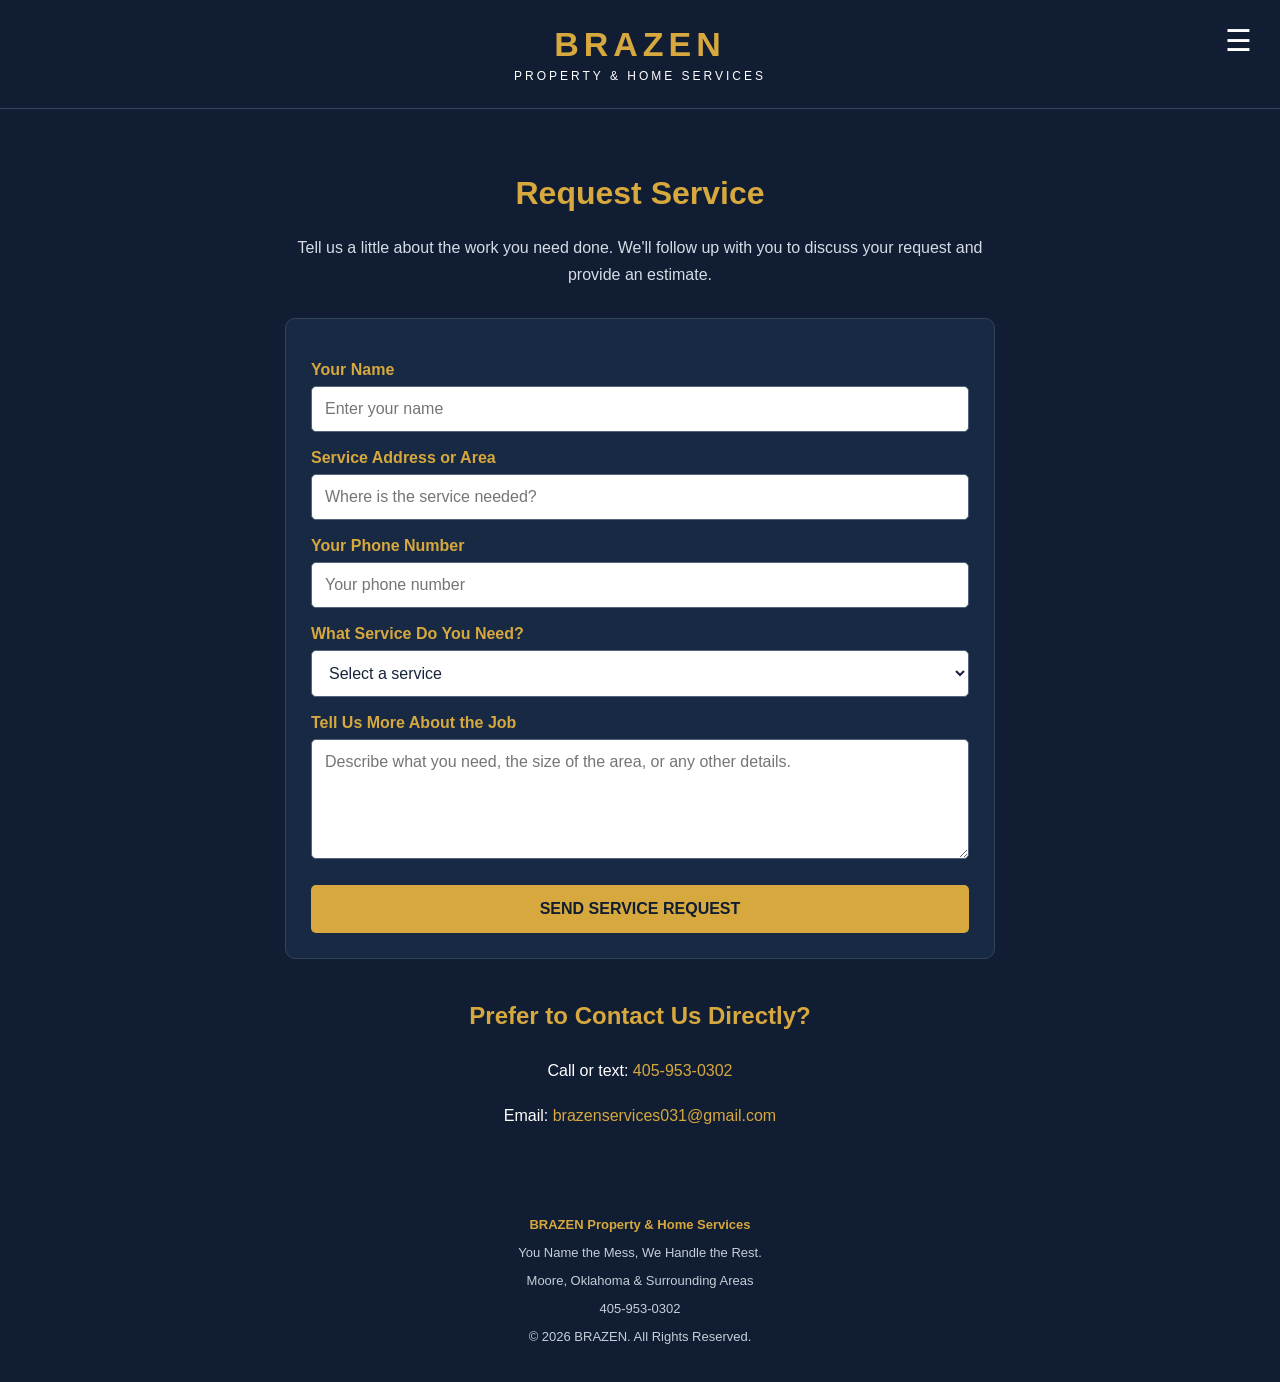
==== commit f5b227ce: "Update contact.html" ====
--- a/contact.html
+++ b/contact.html
@@ -1,123 +1,141 @@
+
 <!DOCTYPE html>
 <html lang="en">
 <head>
   <meta charset="UTF-8">
   <meta name="viewport" content="width=device-width, initial-scale=1.0">
-  <title>Request Service | BRAZEN</title>
+  <title>Request Service | BRAZEN Property & Home Services</title>
   <link rel="stylesheet" href="style.css">
-  <script src="script.js" defer></script>
+  <style>
+    body { margin:0; background:#101d32; color:white; font-family:Arial,sans-serif; }
+    header { position:relative; text-align:center; padding:25px 20px; border-bottom:1px solid #34445b; }
+    .brand { color:#d6a83e; font-size:34px; font-weight:900; letter-spacing:5px; }
+    .brand-subtitle { font-size:12px; letter-spacing:3px; margin-top:5px; }
+    .menu-button { position:absolute; right:22px; top:22px; background:none; border:0; color:white; font-size:30px; cursor:pointer; }
+    .menu { display:none; position:absolute; z-index:10; right:15px; top:75px; width:210px; background:#172943; border:1px solid #d6a83e; border-radius:8px; overflow:hidden; text-align:left; }
+    .menu.open { display:block; }
+    .menu a { display:block; color:white; text-decoration:none; padding:15px 18px; border-bottom:1px solid #34445b; }
+    .menu a:hover { background:#d6a83e; color:#101d32; }
+    main { max-width:750px; margin:auto; padding:45px 20px; }
+    h1 { text-align:center; color:#d6a83e; }
+    .intro { text-align:center; color:#d5dce6; line-height:1.7; margin-bottom:30px; }
+    form { background:#172943; padding:25px; border:1px solid #34445b; border-radius:10px; }
+    label { display:block; margin:17px 0 7px; font-weight:bold; color:#d6a83e; }
+    input, select, textarea { width:100%; padding:13px; border:1px solid #52647c; border-radius:5px; background:#fff; color:#17243b; font:inherit; }
+    textarea { min-height:120px; resize:vertical; }
+    button[type="submit"] { width:100%; margin-top:22px; padding:15px; background:#d6a83e; color:#101d32; border:0; border-radius:5px; font-weight:bold; font-size:16px; cursor:pointer; }
+    button[type="submit"]:hover { background:white; }
+    .contact-info { text-align:center; margin-top:35px; line-height:1.8; }
+    .contact-info a { color:#d6a83e; }
+    footer { text-align:center; padding:25px; color:#c5ceda; font-size:13px; }
+    footer strong { color:#d6a83e; }
+  </style>
 </head>
 <body>
-
-<header class="site-header">
-  <a class="wordmark" href="index.html">BRA<span>Z</span>EN</a>
-
-  <button class="menu-toggle" aria-label="Open navigation" aria-expanded="false">☰</button>
-
-  <nav class="main-nav">
+<header>
+  <div class="brand">BRAZEN</div>
+  <div class="brand-subtitle">PROPERTY & HOME SERVICES</div>
+  <button class="menu-button" id="menuButton" aria-label="Open menu" aria-expanded="false">☰</button>
+  <nav class="menu" id="navigationMenu">
     <a href="index.html">Home</a>
     <a href="services.html">Services</a>
     <a href="gallery.html">Gallery</a>
-    <a class="nav-cta active" href="contact.html">Request Service</a>
+    <a href="faq.html">FAQ</a>
+    <a href="contact.html">Request Service</a>
   </nav>
 </header>
 
-<main class="page-main contact-main">
+<main>
+  <h1>Request Service</h1>
+  <p class="intro">Tell us a little about the work you need done. We'll follow up with you to discuss your request and provide an estimate.</p>
 
-  <section class="page-intro">
-    <p class="eyebrow">LET'S GET IT TAKEN CARE OF</p>
-    <h1>Request a Service</h1>
-    <span class="section-rule"></span>
-    <p>You Name the Mess, We Handle the Rest.</p>
-  </section>
+  <form id="serviceRequestForm">
+    <label for="customerName">Your Name</label>
+    <input type="text" id="customerName" placeholder="Enter your name" required>
 
-  <section class="contact-details">
-    <a href="tel:4059530302">405-953-0302</a>
-    <a href="mailto:brazenservices031@gmail.com">
-      brazenservices031@gmail.com
-    </a>
-  </section>
+    <label for="customerAddress">Service Address or Area</label>
+    <input type="text" id="customerAddress" placeholder="Where is the service needed?" required>
 
-  <section class="request-section" id="request">
+    <label for="customerPhone">Your Phone Number</label>
+    <input type="tel" id="customerPhone" placeholder="Your phone number" required>
 
-    <div class="request-heading">
-      <p class="eyebrow">GET STARTED</p>
-      <h2>Tell Us What You Need</h2>
-      <p>Fill out the form below to request a service.</p>
-    </div>
+    <label for="service">What Service Do You Need?</label>
+    <select id="service" required>
+      <option value="">Select a service</option>
+      <option>Lawn Care</option>
+      <option>Pressure Washing</option>
+      <option>Window Cleaning</option>
+      <option>Leaf Cleanup</option>
+      <option>Flower Bed Weeding</option>
+      <option>Car Washing</option>
+      <option>Dumpster Washing</option>
+      <option>House-Number Refresh</option>
+      <option>Pet Waste Cleanup</option>
+      <option>Multiple Services</option>
+      <option>Other</option>
+    </select>
 
-    <form class="request-form" id="service-form">
+    <label for="details">Tell Us More About the Job</label>
+    <textarea id="details" placeholder="Describe what you need, the size of the area, or any other details."></textarea>
 
-      <label for="customer-name">Your Name</label>
-      <input
-        id="customer-name"
-        name="name"
-        type="text"
-        placeholder="Enter your name"
-        required
-      >
+    <button type="submit">SEND SERVICE REQUEST</button>
+  </form>
 
-      <label for="customer-address">Service Address</label>
-      <input
-        id="customer-address"
-        name="address"
-        type="text"
-        placeholder="Enter the property address"
-        required
-      >
-
-      <label for="service-needed">Service Needed</label>
-      <select id="service-needed" name="service" required>
-        <option value="">Choose a service</option>
-
-        <optgroup label="Summer Services">
-          <option>Lawn Care</option>
-          <option>Pressure Washing</option>
-        </optgroup>
-
-        <optgroup label="All Year Round">
-          <option>Leaf Cleanup</option>
-          <option>Flower Bed Weeding</option>
-          <option>Car Washing</option>
-          <option>Dumpster Washing</option>
-          <option>House-Number Refresh</option>
-          <option>Pet Waste Cleanup</option>
-          <option>Window Washing</option>
-          <option>Other</option>
-        </optgroup>
-      </select>
-
-      <label for="job-details">Additional Details</label>
-      <textarea
-        id="job-details"
-        name="details"
-        rows="4"
-        placeholder="Tell us a little more about the job..."
-      ></textarea>
-
-      <button class="button button-gold form-submit" type="submit">
-        Send Service Request
-      </button>
-
-      <p class="form-note">
-        Your messaging app will open with your request ready to send.
-      </p>
-
-    </form>
-
-  </section>
-
+  <div class="contact-info">
+    <h2 style="color:#d6a83e;">Prefer to Contact Us Directly?</h2>
+    <p>Call or text: <a href="tel:4059530302">405-953-0302</a></p>
+    <p>Email: <a href="mailto:brazenservices031@gmail.com">brazenservices031@gmail.com</a></p>
+  </div>
 </main>
 
-<footer class="site-footer">
-  <a class="wordmark footer-mark" href="index.html">BRA<span>Z</span>EN</a>
-  <p>PROPERTY &amp; HOME SERVICES</p>
-  <p class="footer-slogan">You Name the Mess, We Handle the Rest.</p>
-  <p>© <span data-year></span> BRAZEN. All rights reserved.</p>
+<footer>
+  <strong>BRAZEN Property & Home Services</strong>
+  <p>You Name the Mess, We Handle the Rest.</p>
+  <p>Moore, Oklahoma & Surrounding Areas</p>
+  <p>405-953-0302</p>
+  <p>&copy; <span class="year"></span> BRAZEN. All Rights Reserved.</p>
 </footer>
-<footer class="site-footer">
-  <p>© BRAZEN Property & Home Services</p>
-  <a href="employee.html">Employee Entry</a>
-</footer>
+
+<script>
+  const menuButton = document.getElementById("menuButton");
+  const navigationMenu = document.getElementById("navigationMenu");
+
+  menuButton.addEventListener("click", () => {
+    const open = navigationMenu.classList.toggle("open");
+    menuButton.setAttribute("aria-expanded", open);
+    menuButton.textContent = open ? "×" : "☰";
+  });
+
+  document.addEventListener("click", event => {
+    if (!menuButton.contains(event.target) && !navigationMenu.contains(event.target)) {
+      navigationMenu.classList.remove("open");
+      menuButton.setAttribute("aria-expanded", "false");
+      menuButton.textContent = "☰";
+    }
+  });
+
+  document.querySelector(".year").textContent = new Date().getFullYear();
+
+  document.getElementById("serviceRequestForm").addEventListener("submit", function(event) {
+    event.preventDefault();
+
+    const name = document.getElementById("customerName").value.trim();
+    const address = document.getElementById("customerAddress").value.trim();
+    const phone = document.getElementById("customerPhone").value.trim();
+    const service = document.getElementById("service").value;
+    const details = document.getElementById("details").value.trim();
+
+    const message =
+      "BRAZEN SERVICE REQUEST\n\n" +
+      "Name: " + name + "\n" +
+      "Service Area/Address: " + address + "\n" +
+      "Phone: " + phone + "\n" +
+      "Service: " + service + "\n" +
+      "Details: " + (details || "None provided");
+
+    window.location.href =
+      "sms:4059530302?body=" + encodeURIComponent(message);
+  });
+</script>
 </body>
 </html>
--- a/style.css
+++ b/style.css
@@ -690,3 +690,20 @@
     font-size: 16px;
   }
 }
+.site-footer {
+  background: #101d34;
+  color: white;
+  text-align: center;
+  padding: 22px 15px;
+  margin-top: 40px;
+}
+
+.site-footer a {
+  color: #d9ad50;
+  text-decoration: none;
+  font-size: 13px;
+}
+
+.site-footer a:hover {
+  text-decoration: underline;
+}
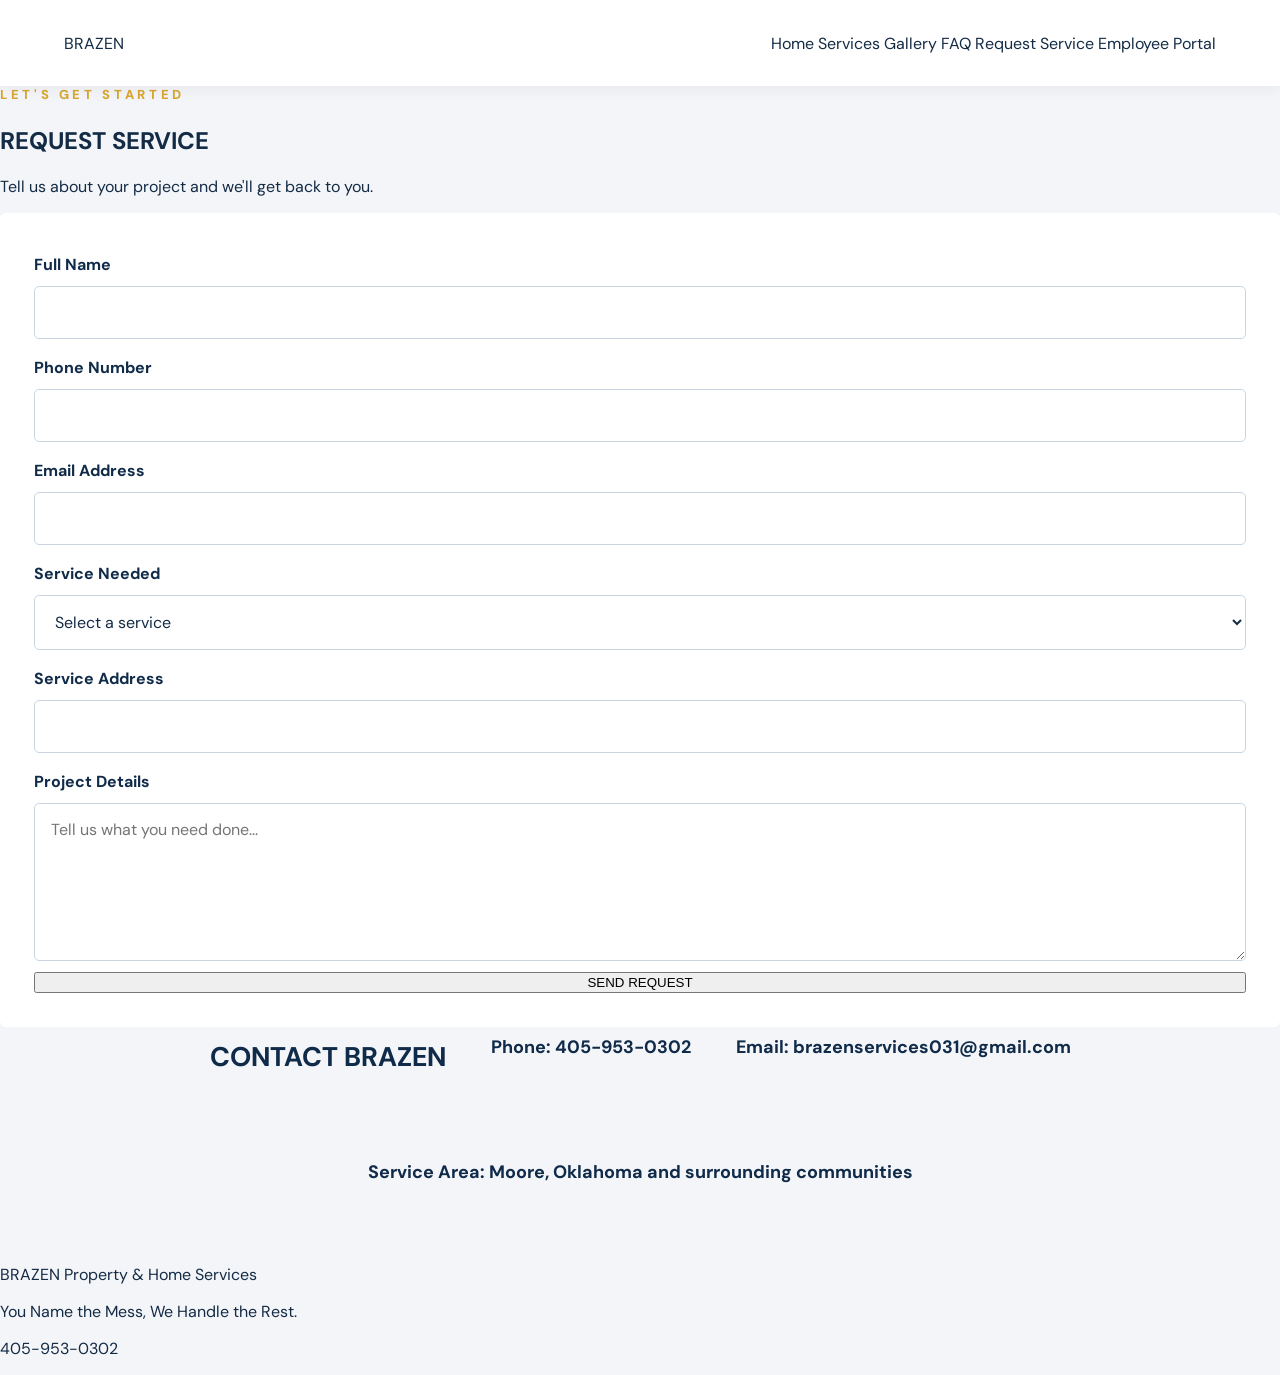
==== commit 8a10618e: "Update contact.html" ====
--- a/contact.html
+++ b/contact.html
@@ -4,138 +4,78 @@
 <head>
   <meta charset="UTF-8">
   <meta name="viewport" content="width=device-width, initial-scale=1.0">
-  <title>Request Service | BRAZEN Property & Home Services</title>
+  <title>Request Service | BRAZEN</title>
   <link rel="stylesheet" href="style.css">
-  <style>
-    body { margin:0; background:#101d32; color:white; font-family:Arial,sans-serif; }
-    header { position:relative; text-align:center; padding:25px 20px; border-bottom:1px solid #34445b; }
-    .brand { color:#d6a83e; font-size:34px; font-weight:900; letter-spacing:5px; }
-    .brand-subtitle { font-size:12px; letter-spacing:3px; margin-top:5px; }
-    .menu-button { position:absolute; right:22px; top:22px; background:none; border:0; color:white; font-size:30px; cursor:pointer; }
-    .menu { display:none; position:absolute; z-index:10; right:15px; top:75px; width:210px; background:#172943; border:1px solid #d6a83e; border-radius:8px; overflow:hidden; text-align:left; }
-    .menu.open { display:block; }
-    .menu a { display:block; color:white; text-decoration:none; padding:15px 18px; border-bottom:1px solid #34445b; }
-    .menu a:hover { background:#d6a83e; color:#101d32; }
-    main { max-width:750px; margin:auto; padding:45px 20px; }
-    h1 { text-align:center; color:#d6a83e; }
-    .intro { text-align:center; color:#d5dce6; line-height:1.7; margin-bottom:30px; }
-    form { background:#172943; padding:25px; border:1px solid #34445b; border-radius:10px; }
-    label { display:block; margin:17px 0 7px; font-weight:bold; color:#d6a83e; }
-    input, select, textarea { width:100%; padding:13px; border:1px solid #52647c; border-radius:5px; background:#fff; color:#17243b; font:inherit; }
-    textarea { min-height:120px; resize:vertical; }
-    button[type="submit"] { width:100%; margin-top:22px; padding:15px; background:#d6a83e; color:#101d32; border:0; border-radius:5px; font-weight:bold; font-size:16px; cursor:pointer; }
-    button[type="submit"]:hover { background:white; }
-    .contact-info { text-align:center; margin-top:35px; line-height:1.8; }
-    .contact-info a { color:#d6a83e; }
-    footer { text-align:center; padding:25px; color:#c5ceda; font-size:13px; }
-    footer strong { color:#d6a83e; }
-  </style>
 </head>
 <body>
-<header>
-  <div class="brand">BRAZEN</div>
-  <div class="brand-subtitle">PROPERTY & HOME SERVICES</div>
-  <button class="menu-button" id="menuButton" aria-label="Open menu" aria-expanded="false">☰</button>
-  <nav class="menu" id="navigationMenu">
-    <a href="index.html">Home</a>
-    <a href="services.html">Services</a>
-    <a href="gallery.html">Gallery</a>
-    <a href="faq.html">FAQ</a>
-    <a href="contact.html">Request Service</a>
-  </nav>
-</header>
 
-<main>
-  <h1>Request Service</h1>
-  <p class="intro">Tell us a little about the work you need done. We'll follow up with you to discuss your request and provide an estimate.</p>
+  <header class="site-header">
+    <a class="logo" href="index.html">BRAZEN</a>
+    <button class="menu-toggle" aria-label="Open navigation" aria-expanded="false">☰</button>
+    <nav class="site-nav">
+      <a href="index.html">Home</a>
+      <a href="services.html">Services</a>
+      <a href="gallery.html">Gallery</a>
+      <a href="faq.html">FAQ</a>
+      <a href="contact.html">Request Service</a>
+      <a href="employee.html">Employee Portal</a>
+    </nav>
+  </header>
 
-  <form id="serviceRequestForm">
-    <label for="customerName">Your Name</label>
-    <input type="text" id="customerName" placeholder="Enter your name" required>
+  <main class="page-content">
+    <section class="page-heading">
+      <p class="eyebrow">LET'S GET STARTED</p>
+      <h1>REQUEST SERVICE</h1>
+      <p>Tell us about your project and we'll get back to you.</p>
+    </section>
 
-    <label for="customerAddress">Service Address or Area</label>
-    <input type="text" id="customerAddress" placeholder="Where is the service needed?" required>
+    <section class="contact-section">
+      <form class="request-form" id="requestForm">
+        <label for="name">Full Name</label>
+        <input type="text" id="name" name="name" required>
 
-    <label for="customerPhone">Your Phone Number</label>
-    <input type="tel" id="customerPhone" placeholder="Your phone number" required>
+        <label for="phone">Phone Number</label>
+        <input type="tel" id="phone" name="phone" required>
 
-    <label for="service">What Service Do You Need?</label>
-    <select id="service" required>
-      <option value="">Select a service</option>
-      <option>Lawn Care</option>
-      <option>Pressure Washing</option>
-      <option>Window Cleaning</option>
-      <option>Leaf Cleanup</option>
-      <option>Flower Bed Weeding</option>
-      <option>Car Washing</option>
-      <option>Dumpster Washing</option>
-      <option>House-Number Refresh</option>
-      <option>Pet Waste Cleanup</option>
-      <option>Multiple Services</option>
-      <option>Other</option>
-    </select>
+        <label for="email">Email Address</label>
+        <input type="email" id="email" name="email">
 
-    <label for="details">Tell Us More About the Job</label>
-    <textarea id="details" placeholder="Describe what you need, the size of the area, or any other details."></textarea>
+        <label for="service">Service Needed</label>
+        <select id="service" name="service" required>
+          <option value="">Select a service</option>
+          <option>Property Cleanup</option>
+          <option>Yard Maintenance</option>
+          <option>Pressure Washing</option>
+          <option>Window Cleaning</option>
+          <option>Hauling & Removal</option>
+          <option>General Property Services</option>
+          <option>Other</option>
+        </select>
 
-    <button type="submit">SEND SERVICE REQUEST</button>
-  </form>
+        <label for="address">Service Address</label>
+        <input type="text" id="address" name="address" required>
 
-  <div class="contact-info">
-    <h2 style="color:#d6a83e;">Prefer to Contact Us Directly?</h2>
-    <p>Call or text: <a href="tel:4059530302">405-953-0302</a></p>
-    <p>Email: <a href="mailto:brazenservices031@gmail.com">brazenservices031@gmail.com</a></p>
-  </div>
-</main>
+        <label for="details">Project Details</label>
+        <textarea id="details" name="details" rows="6" placeholder="Tell us what you need done..." required></textarea>
 
-<footer>
-  <strong>BRAZEN Property & Home Services</strong>
-  <p>You Name the Mess, We Handle the Rest.</p>
-  <p>Moore, Oklahoma & Surrounding Areas</p>
-  <p>405-953-0302</p>
-  <p>&copy; <span class="year"></span> BRAZEN. All Rights Reserved.</p>
-</footer>
+        <button class="gold-button" type="submit">SEND REQUEST</button>
+      </form>
 
-<script>
-  const menuButton = document.getElementById("menuButton");
-  const navigationMenu = document.getElementById("navigationMenu");
+      <div class="contact-details">
+        <h2>CONTACT BRAZEN</h2>
+        <p><strong>Phone:</strong> 405-953-0302</p>
+        <p><strong>Email:</strong> brazenservices031@gmail.com</p>
+        <p><strong>Service Area:</strong> Moore, Oklahoma and surrounding communities</p>
+      </div>
+    </section>
+  </main>
 
-  menuButton.addEventListener("click", () => {
-    const open = navigationMenu.classList.toggle("open");
-    menuButton.setAttribute("aria-expanded", open);
-    menuButton.textContent = open ? "×" : "☰";
-  });
+  <footer>
+    <p>BRAZEN Property & Home Services</p>
+    <p>You Name the Mess, We Handle the Rest.</p>
+    <p>405-953-0302</p>
+  </footer>
 
-  document.addEventListener("click", event => {
-    if (!menuButton.contains(event.target) && !navigationMenu.contains(event.target)) {
-      navigationMenu.classList.remove("open");
-      menuButton.setAttribute("aria-expanded", "false");
-      menuButton.textContent = "☰";
-    }
-  });
-
-  document.querySelector(".year").textContent = new Date().getFullYear();
-
-  document.getElementById("serviceRequestForm").addEventListener("submit", function(event) {
-    event.preventDefault();
-
-    const name = document.getElementById("customerName").value.trim();
-    const address = document.getElementById("customerAddress").value.trim();
-    const phone = document.getElementById("customerPhone").value.trim();
-    const service = document.getElementById("service").value;
-    const details = document.getElementById("details").value.trim();
-
-    const message =
-      "BRAZEN SERVICE REQUEST\n\n" +
-      "Name: " + name + "\n" +
-      "Service Area/Address: " + address + "\n" +
-      "Phone: " + phone + "\n" +
-      "Service: " + service + "\n" +
-      "Details: " + (details || "None provided");
-
-    window.location.href =
-      "sms:4059530302?body=" + encodeURIComponent(message);
-  });
-</script>
+  <script src="script.js"></script>
 </body>
 </html>
